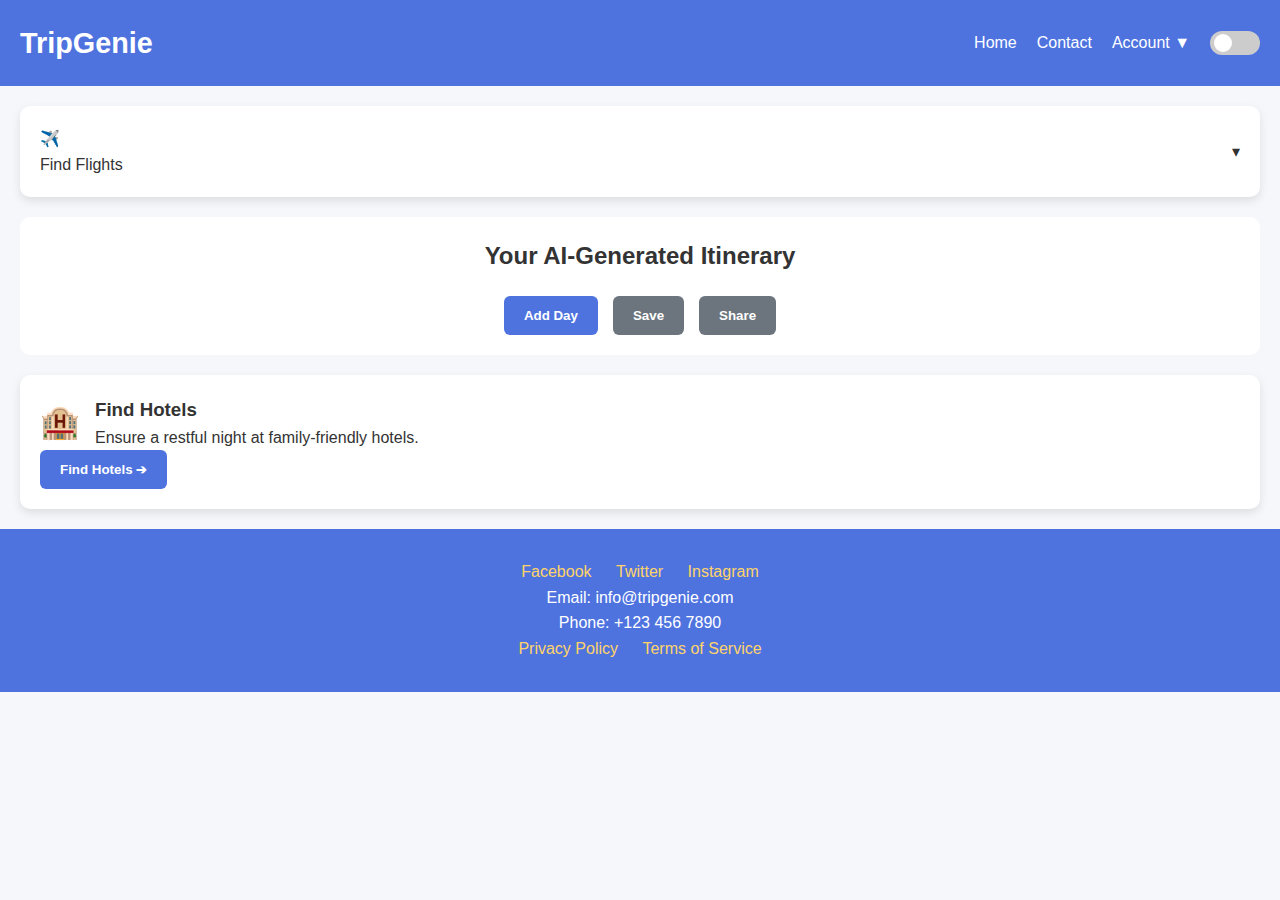
==== itenary.html @ b472f421 "redirection and some misc changes" ====
<!DOCTYPE html>
<html lang="en">

<head>
  <meta charset="UTF-8">
  <meta name="viewport" content="width=device-width, initial-scale=1.0">
  <title>TripGenie - AI Travel Planner</title>
  <link rel="stylesheet" href="itenary.css">
</head>

<body>
  <!-- Header -->
  <header>
    <div class="logo">TripGenie</div>
    <nav>
      <ul class="nav-links">
        <li><a href="#home">Home</a></li>
        <li><a href="#contact">Contact</a></li>
        <li class="dropdown">
          <a href="#" onclick="toggleDropdown(event)">Account ▼</a>
          <div class="dropdown-menu" id="dropdownMenu">
            <a href="auth/signin.html">Sign In</a>
            <a href="auth/signup.html">Sign Up</a>
          </div>
        </li>
        <label class="switch">
          <input type="checkbox" class="theme-checkbox">
          <span class="slider round"></span>
        </label>
      </ul>
      <div class="hamburger" onclick="toggleMenu()">☰</div>
    </nav>
  </header>

  <!-- Flight Search Collapsible -->
  <section class="card">
    <div class="card-header" onclick="toggleContent()">
      <div class="title">
        <div class="icon">✈️</div> Find Flights
      </div>
      <div class="arrow" id="arrow">&#9662;</div>
    </div>

    <div class="card-content" id="cardContent" style="display: none;">
      <label>From</label>
      <select>
        <option>Mumbai</option>
        <option>Delhi</option>
        <option>Bangalore</option>
        <option>Chennai</option>
        <option>Kolkata</option>
      </select>

      <label>To</label>
      <select>
        <option>Select Destination</option>
        <option>Delhi</option>
        <option>Bangalore</option>
        <option>Chennai</option>
        <option>Kolkata</option>
      </select>

      <div class="trip-type">
        <label><input type="radio" name="trip" checked> Roundtrip</label>
        <label><input type="radio" name="trip"> One-way</label>
      </div>

      <div class="dates">
        <div>
          <label>Depart</label>
          <input type="date">
        </div>
        <div>
          <label>Return</label>
          <input type="date">
        </div>
      </div>

      <button class="primary-button">Search Flights ✈️</button>
    </div>
  </section>

  <!-- AI Itinerary Section -->
  <section class="itinerary">
    <h2 class="section-title">Your AI-Generated Itinerary</h2>
    <div id="itinerary-list">
      <!-- AI-generated itinerary content will be inserted here -->
    </div>

    <div class="button-group">
      <button class="primary-button" onclick="addDay()">Add Day</button>
      <button class="secondary-button" onclick="saveItinerary()">Save</button>
      <button class="secondary-button" onclick="shareItinerary()">Share</button>
    </div>
  </section>

  <!-- Hotel Card -->
  <section class="hotel-card">
    <div class="hotel-info">
      <span class="hotel-icon">🏨</span>
      <div>
        <h3>Find Hotels</h3>
        <p>Ensure a restful night at family-friendly hotels.</p>
      </div>
    </div>
    <button class="primary-button">Find Hotels ➔</button>
  </section>

  <!-- Footer -->
  <footer>
    <div class="social-media">
      <a href="#">Facebook</a>
      <a href="#">Twitter</a>
      <a href="#">Instagram</a>
    </div>
    <div class="contact-info">
      <p>Email: info@tripgenie.com</p>
      <p>Phone: +123 456 7890</p>
    </div>
    <div class="legal">
      <a href="#">Privacy Policy</a>
      <a href="#">Terms of Service</a>
    </div>
  </footer>

  <!-- JavaScript -->
  <script>
    function toggleContent() {
      const content = document.getElementById('cardContent');
      const arrow = document.getElementById('arrow');
      content.style.display = content.style.display === 'block' ? 'none' : 'block';
      arrow.classList.toggle('rotate');
    }

    function toggleDropdown(event) {
      event.preventDefault();
      document.getElementById('dropdownMenu').classList.toggle('show');
    }

    function toggleMenu() {
      document.querySelector('.nav-links').classList.toggle('active');
    }

    function addDay() {
      const itinerary = document.getElementById('itinerary-list');
      const day = document.createElement('div');
      day.innerHTML = `<p>Day ${itinerary.children.length + 1}: [AI Suggested Plan]</p>`;
      itinerary.appendChild(day);
    }

    function saveItinerary() {
      alert("Your itinerary has been saved!");
    }

    function shareItinerary() {
      alert("Sharing your AI-generated itinerary...");
    }
  </script>
</body>

</html>
---- itenary.css ----
/* Reset & Base Styles */
* {
  margin: 0;
  padding: 0;
  box-sizing: border-box;
  font-family: 'Poppins', sans-serif;
}

body {
  background-color: #f5f7fa;
  color: #333;
  line-height: 1.6;
}

a {
  text-decoration: none;
  color: inherit;
}

button {
  cursor: pointer;
}

/* Header */
header {
  background-color: #4e73df;
  color: #fff;
  padding: 20px;
  display: flex;
  justify-content: space-between;
  align-items: center;
}

.logo {
  font-size: 1.8rem;
  font-weight: bold;
}

nav .nav-links {
  list-style: none;
  display: flex;
  align-items: center;
  gap: 20px;
}

.nav-links a {
  color: #fff;
  font-weight: 500;
  transition: color 0.3s;
}

.nav-links a:hover {
  color: #ffd369;
}

.hamburger {
  display: none;
  font-size: 24px;
  cursor: pointer;
}

/* Dropdown */
.dropdown-menu {
  display: none;
  position: absolute;
  background-color: #fff;
  color: #333;
  border-radius: 5px;
  box-shadow: 0 4px 8px rgba(0,0,0,0.1);
  padding: 10px;
  margin-top: 10px;
}

.dropdown-menu a {
  display: block;
  padding: 8px 12px;
  color: #333;
}

.dropdown-menu a:hover {
  background-color: #f0f0f0;
}

.show {
  display: block;
}

/* Theme Toggle */
.switch {
  position: relative;
  display: inline-block;
  width: 50px;
  height: 24px;
}

.switch input {
  opacity: 0;
  width: 0;
  height: 0;
}

.slider {
  position: absolute;
  top: 0; left: 0;
  right: 0; bottom: 0;
  background-color: #ccc;
  border-radius: 34px;
}

.slider:before {
  position: absolute;
  content: "";
  height: 18px;
  width: 18px;
  left: 4px;
  bottom: 3px;
  background-color: white;
  border-radius: 50%;
  transition: 0.4s;
}

input:checked + .slider {
  background-color: #2196F3;
}

input:checked + .slider:before {
  transform: translateX(26px);
}

/* Card Styling */
.card, .hotel-card {
  background-color: #fff;
  border-radius: 10px;
  padding: 20px;
  margin: 20px;
  box-shadow: 0 4px 10px rgba(0,0,0,0.1);
}

.card-header {
  display: flex;
  justify-content: space-between;
  align-items: center;
  cursor: pointer;
}

.card-content {
  margin-top: 20px;
}

select, input[type="text"], input[type="date"] {
  width: 100%;
  padding: 8px 12px;
  margin-top: 8px;
  margin-bottom: 16px;
  border-radius: 6px;
  border: 1px solid #ccc;
}

.trip-type {
  margin: 15px 0;
}

.dates {
  display: flex;
  gap: 20px;
}

.primary-button, .secondary-button {
  background-color: #4e73df;
  color: #fff;
  padding: 12px 20px;
  border: none;
  border-radius: 6px;
  font-weight: 600;
  transition: background-color 0.3s;
}

.primary-button:hover, .secondary-button:hover {
  background-color: #3b5bc7;
}

.secondary-button {
  background-color: #6c757d;
}

.section-title {
  text-align: center;
  font-size: 24px;
  margin-bottom: 20px;
}

.itinerary {
  background-color: #fff;
  padding: 20px;
  border-radius: 10px;
  margin: 20px;
}

.itinerary-container {
  margin-bottom: 20px;
}

.button-group {
  display: flex;
  gap: 15px;
  justify-content: center;
}

/* Hotel */
.hotel-info {
  display: flex;
  align-items: center;
  gap: 15px;
}

.hotel-icon {
  font-size: 2rem;
}

.hotel-btn {
  margin-top: 15px;
  background-color: #4e73df;
  color: #fff;
  padding: 12px 20px;
  border: none;
  border-radius: 6px;
}

.hotel-btn:hover {
  background-color: #3b5bc7;
}

/* Footer */
footer {
  background-color: #4e73df;
  color: #fff;
  padding: 30px;
  text-align: center;
}

footer a {
  color: #ffd369;
  margin: 0 10px;
}

footer a:hover {
  text-decoration: underline;
}

/* Arrow Rotation */
.rotate {
  transform: rotate(180deg);
  transition: transform 0.3s;
}

/* Responsive */
@media (max-width: 768px) {
  .nav-links {
    display: none;
    flex-direction: column;
    gap: 15px;
    background-color: #4e73df;
    position: absolute;
    top: 70px;
    right: 20px;
    padding: 20px;
    border-radius: 8px;
  }

  .nav-links.active {
    display: flex;
  }

  .hamburger {
    display: block;
  }

  .dates {
    flex-direction: column;
  }
}
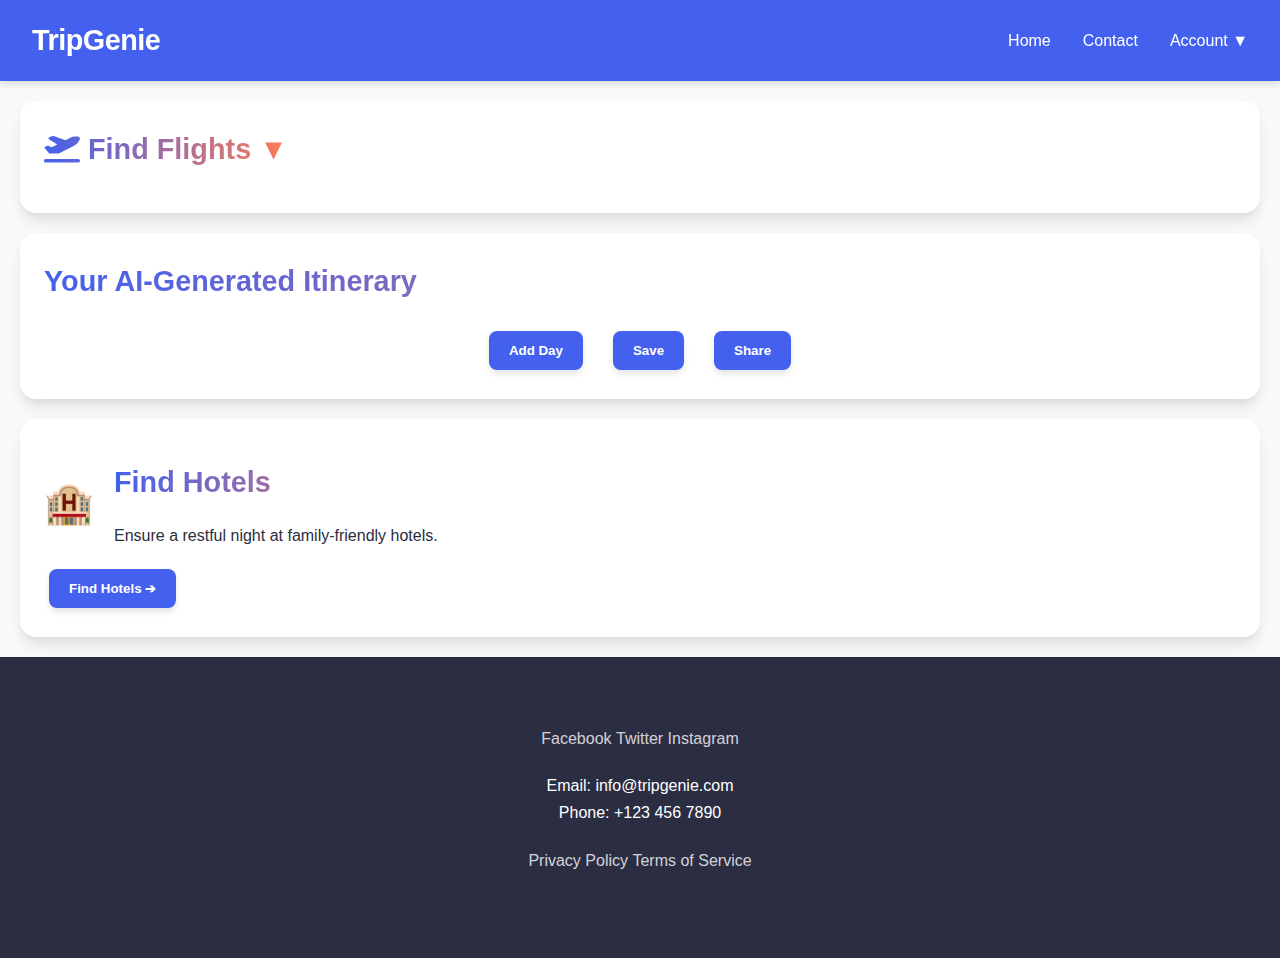
==== commit e4140cf9: "improved styling" ====
--- a/itenary.html
+++ b/itenary.html
@@ -6,6 +6,7 @@
   <meta name="viewport" content="width=device-width, initial-scale=1.0">
   <title>TripGenie - AI Travel Planner</title>
   <link rel="stylesheet" href="itenary.css">
+  <link rel="stylesheet" href="https://cdnjs.cloudflare.com/ajax/libs/font-awesome/6.4.0/css/all.min.css">
 </head>
 
 <body>
@@ -23,56 +24,40 @@
             <a href="auth/signup.html">Sign Up</a>
           </div>
         </li>
-        <label class="switch">
-          <input type="checkbox" class="theme-checkbox">
-          <span class="slider round"></span>
-        </label>
       </ul>
       <div class="hamburger" onclick="toggleMenu()">☰</div>
     </nav>
   </header>
 
   <!-- Flight Search Collapsible -->
-  <section class="card">
-    <div class="card-header" onclick="toggleContent()">
-      <div class="title">
-        <div class="icon">✈️</div> Find Flights
-      </div>
-      <div class="arrow" id="arrow">&#9662;</div>
+  <section class="card flight-card">
+    <div class="card-header" onclick="toggleFlightCard()">
+      <h3>
+        <i class="fa-solid fa-plane-departure"></i> Find Flights
+        <span class="dropdown-icon" id="flightArrow">▼</span>
+      </h3>
     </div>
 
-    <div class="card-content" id="cardContent" style="display: none;">
-      <label>From</label>
-      <select>
-        <option>Mumbai</option>
-        <option>Delhi</option>
-        <option>Bangalore</option>
-        <option>Chennai</option>
-        <option>Kolkata</option>
-      </select>
+    <div class="flight-content">
+      <label for="from">From</label>
+      <input type="text" id="from" placeholder="Enter departure city">
 
-      <label>To</label>
-      <select>
-        <option>Select Destination</option>
-        <option>Delhi</option>
-        <option>Bangalore</option>
-        <option>Chennai</option>
-        <option>Kolkata</option>
-      </select>
+      <label for="to">To</label>
+      <input type="text" id="to" placeholder="Enter destination city">
 
       <div class="trip-type">
-        <label><input type="radio" name="trip" checked> Roundtrip</label>
-        <label><input type="radio" name="trip"> One-way</label>
+        <label><input type="radio" name="trip" value="roundtrip"> Roundtrip</label>
+        <label><input type="radio" name="trip" value="oneway" checked> One-way</label>
       </div>
 
       <div class="dates">
         <div>
-          <label>Depart</label>
-          <input type="date">
+          <label for="depart">Depart</label>
+          <input type="date" id="depart">
         </div>
         <div>
-          <label>Return</label>
-          <input type="date">
+          <label for="return">Return</label>
+          <input type="date" id="return" disabled>
         </div>
       </div>
 
@@ -83,9 +68,7 @@
   <!-- AI Itinerary Section -->
   <section class="itinerary">
     <h2 class="section-title">Your AI-Generated Itinerary</h2>
-    <div id="itinerary-list">
-      <!-- AI-generated itinerary content will be inserted here -->
-    </div>
+    <div id="itinerary-list"></div>
 
     <div class="button-group">
       <button class="primary-button" onclick="addDay()">Add Day</button>
@@ -125,22 +108,35 @@
 
   <!-- JavaScript -->
   <script>
-    function toggleContent() {
-      const content = document.getElementById('cardContent');
-      const arrow = document.getElementById('arrow');
-      content.style.display = content.style.display === 'block' ? 'none' : 'block';
+    // Toggle Flight Card
+    function toggleFlightCard() {
+      const card = document.querySelector('.flight-card');
+      const arrow = document.getElementById('flightArrow');
+      card.classList.toggle('open');
       arrow.classList.toggle('rotate');
     }
 
+    // Handle Roundtrip / One-way logic
+    const tripRadios = document.querySelectorAll('input[name="trip"]');
+    const returnInput = document.getElementById('return');
+    tripRadios.forEach(radio => {
+      radio.addEventListener('change', () => {
+        returnInput.disabled = radio.value !== 'roundtrip';
+      });
+    });
+
+    // Navbar Dropdown
     function toggleDropdown(event) {
       event.preventDefault();
       document.getElementById('dropdownMenu').classList.toggle('show');
     }
 
+    // Hamburger Menu
     function toggleMenu() {
       document.querySelector('.nav-links').classList.toggle('active');
     }
 
+    // Itinerary Controls
     function addDay() {
       const itinerary = document.getElementById('itinerary-list');
       const day = document.createElement('div');
@@ -156,6 +152,7 @@
       alert("Sharing your AI-generated itinerary...");
     }
   </script>
+
 </body>
 
 </html>
--- a/itenary.css
+++ b/itenary.css
@@ -1,251 +1,521 @@
-/* Reset & Base Styles */
-* {
-  margin: 0;
-  padding: 0;
-  box-sizing: border-box;
-  font-family: 'Poppins', sans-serif;
-}
-
-body {
-  background-color: #f5f7fa;
-  color: #333;
-  line-height: 1.6;
-}
-
-a {
-  text-decoration: none;
-  color: inherit;
-}
-
-button {
+/* ==========================================================================
+   1. Reset & Base Styles - with improved variables
+   ========================================================================== */
+   :root {
+    /* Color Variables */
+    --primary-color: #4361ee;
+    --primary-dark: #3a56d4;
+    --secondary-color: #ff7b54;
+    --secondary-dark: #e86a45;
+    --accent-color: #4cc9f0;
+    --text-primary: #2b2d42;
+    --text-secondary: #555b6e;
+    --light-bg: #f8f9fa;
+    --card-bg: #ffffff;
+    --dark-bg: #2b2d42;
+    --success: #4ade80;
+    --warning: #fbbf24;
+    --danger: #ef4444;
+    
+    /* Typography */
+    --heading-font: 'Montserrat', sans-serif;
+    --body-font: 'Poppins', sans-serif;
+    
+    /* Spacing */
+    --spacing-xs: 0.25rem;
+    --spacing-sm: 0.5rem;
+    --spacing-md: 1rem;
+    --spacing-lg: 2rem;
+    --spacing-xl: 4rem;
+    
+    /* Border Radius */
+    --radius-sm: 4px;
+    --radius-md: 8px;
+    --radius-lg: 16px;
+    --radius-full: 9999px;
+    
+    /* Shadows */
+    --shadow-sm: 0 1px 3px rgba(0,0,0,0.12), 0 1px 2px rgba(0,0,0,0.24);
+    --shadow-md: 0 4px 6px rgba(0,0,0,0.1);
+    --shadow-lg: 0 10px 15px -3px rgba(0,0,0,0.1), 0 4px 6px -2px rgba(0,0,0,0.05);
+    --shadow-hover: 0 14px 28px rgba(0,0,0,0.25), 0 10px 10px rgba(0,0,0,0.22);
+  }
+  
+  * {
+    margin: 0;
+    padding: 0;
+    box-sizing: border-box;
+  }
+  
+  body {
+    background-color: var(--light-bg);
+    color: var(--text-primary);
+    line-height: 1.7;
+    font-family: var(--body-font);
+  }
+  a {
+    text-decoration: none;
+    color: var(--primary-color);
+    transition: all 0.3s ease;
+  }
+  
+  a:hover {
+    color: var(--primary-dark);
+  }
+  
+  button {
+    cursor: pointer;
+    font-family: var(--body-font);
+  }
+  /* ==========================================================================
+     2. Header & Navigation - modernized design
+     ========================================================================== */
+     header {
+      background-color: var(--primary-color);
+      color: white;
+      padding: var(--spacing-md) var(--spacing-lg);
+      display: flex;
+      justify-content: space-between;
+      align-items: center;
+      box-shadow: var(--shadow-md);
+      position: sticky;
+      top: 0;
+      z-index: 100;
+    }
+    
+    .logo {
+      font-size: 1.8rem;
+      font-weight: 800;
+      letter-spacing: -0.5px;
+      color: white;
+      font-family: var(--heading-font);
+      display: flex;
+      align-items: center;
+      gap: var(--spacing-sm);
+    }
+    
+    .logo:hover {
+      transform: scale(1.05);
+      transition: transform 0.3s ease;
+    }
+    
+    nav .nav-links {
+      list-style: none;
+      display: flex;
+      align-items: center;
+      gap: var(--spacing-lg);
+    }
+    
+    .nav-links a {
+      color: white;
+      font-weight: 500;
+      transition: all 0.3s ease;
+      position: relative;
+      padding: var(--spacing-sm) 0;
+    }
+    
+    .nav-links a::after {
+      content: '';
+      position: absolute;
+      width: 0;
+      height: 2px;
+      bottom: 0;
+      left: 0;
+      background-color: white;
+      transition: width 0.3s ease;
+    }
+    
+    .nav-links a:hover {
+      color: white;
+    }
+    
+    .nav-links a:hover::after {
+      width: 100%;
+    }
+    
+    .hamburger {
+      display: none;
+      font-size: 24px;
+      cursor: pointer;
+      background: none;
+      border: none;
+      color: white;
+    }
+    
+    /* Dropdown Navigation - enhanced */
+    .dropdown {
+      position: relative;
+    }
+    
+    .dropdown-menu {
+      display: none;
+      position: absolute;
+      background: var(--card-bg);
+      border-radius: var(--radius-md);
+      box-shadow: var(--shadow-lg);
+      top: 40px;
+      right: 0;
+      min-width: 180px;
+      overflow: hidden;
+      transform-origin: top right;
+      transform: scale(0.95);
+      opacity: 0;
+      transition: transform 0.2s ease, opacity 0.2s ease;
+      z-index: 100;
+    }
+    
+    .dropdown-menu a {
+      display: block;
+      padding: var(--spacing-md);
+      color: var(--text-primary);
+      border-bottom: 1px solid rgba(0,0,0,0.05);
+      transition: all 0.2s ease;
+    }
+    
+    .dropdown-menu a:last-child {
+      border-bottom: none;
+    }
+    
+    .dropdown-menu a:hover {
+      background-color: rgba(0,0,0,0.03);
+      padding-left: calc(var(--spacing-md) + 5px);
+      color: var(--primary-color);
+    }
+    
+    .dropdown-menu.active,
+    .dropdown-menu.show {
+      display: block;
+      transform: scale(1);
+      opacity: 1;
+    }
+    
+/* ===================== Enhanced Card Styling ===================== */
+.flight-card {
+  overflow: hidden;
+  border-radius: var(--radius-lg);
+}
+
+.flight-content {
+  display: none;
+  padding-top: 10px;
+}
+
+.card-header {
   cursor: pointer;
-}
-
-/* Header */
-header {
-  background-color: #4e73df;
-  color: #fff;
-  padding: 20px;
   display: flex;
   justify-content: space-between;
   align-items: center;
 }
 
-.logo {
+.card-header .dropdown-icon {
+  transition: transform 0.3s ease;
+}
+
+.flight-card.open .dropdown-icon {
+  transform: rotate(180deg);
+}
+
+.flight-card.open .flight-content {
+  display: block;
+}
+
+.flight-card input {
+  width: 100%;
+  padding: 12px 16px;
+  margin: 10px 0;
+  border-radius: var(--radius-md);
+  border: 1px solid #ddd;
+  font-size: 1rem;
+  background-color: #fafafa;
+  transition: border-color 0.3s ease, box-shadow 0.3s ease;
+}
+
+.flight-card input:focus {
+  border-color: var(--primary-color);
+  box-shadow: 0 0 8px rgba(67, 97, 238, 0.3);
+}
+
+.trip-type {
+  margin: 20px 0;
+  display: flex;
+  gap: 20px;
+  align-items: center;
+}
+
+.dates {
+  display: flex;
+  gap: 24px;
+  flex-wrap: wrap;
+}
+
+.dates div {
+  flex: 1;
+}
+
+input[type="radio"] {
+  margin-right: 8px;
+}
+
+/* ===================== Card Base Styling ===================== */
+.card,
+.hotel-card,
+.itinerary {
+  background-color: var(--card-bg, #fff);
+  border-radius: var(--radius-lg);
+  padding: 24px;
+  margin: 20px;
+  box-shadow: var(--shadow-lg, 0 4px 15px rgba(0, 0, 0, 0.1));
+  transition: transform 0.3s ease, box-shadow 0.3s ease;
+}
+
+.card:hover,
+.hotel-card:hover,
+.itinerary:hover {
+  transform: translateY(-5px);
+  box-shadow: var(--shadow-hover, 0 8px 20px rgba(0, 0, 0, 0.15));
+}
+
+/* ===================== Gradient Headings ===================== */
+.card-header h3,
+.itinerary .section-title,
+.hotel-card h3 {
+  font-family: var(--heading-font, 'Poppins', sans-serif);
   font-size: 1.8rem;
-  font-weight: bold;
-}
-
-nav .nav-links {
-  list-style: none;
+  background: linear-gradient(90deg, var(--primary-color), var(--secondary-color));
+  -webkit-background-clip: text;
+  -webkit-text-fill-color: transparent;
+  margin-bottom: 15px;
+}
+
+/* Inputs & Select inside Cards */
+select,
+input[type="text"],
+input[type="date"] {
+  width: 100%;
+  padding: 12px 16px;
+  margin-top: 10px;
+  margin-bottom: 20px;
+  border-radius: var(--radius-md);
+  border: 1px solid #ddd;
+  font-size: 1rem;
+  background-color: #fafafa;
+  transition: border-color 0.3s, box-shadow 0.3s;
+}
+
+select:focus,
+input:focus {
+  outline: none;
+  border-color: var(--primary-color);
+  box-shadow: 0 0 8px rgba(67, 97, 238, 0.3);
+}
+
+/* ===================== Refined Button Group ===================== */
+.button-group {
+  display: flex;
+  gap: 20px;
+  justify-content: center;
+  margin-top: 20px;
+  flex-wrap: wrap;
+}
+
+/* ===================== Hotel Card Upgrades ===================== */
+.hotel-info {
   display: flex;
   align-items: center;
   gap: 20px;
-}
-
-.nav-links a {
+  padding: 15px 0;
+}
+
+.hotel-icon {
+  font-size: 2.5rem;
+  color: var(--primary-color);
+}
+
+.hotel-details {
+  font-size: 1rem;
+  color: var(--text-secondary);
+}
+
+/* ===================== Upgraded Hotel Button ===================== */
+.hotel-btn {
+  margin-top: 20px;
+  background-color: var(--primary-color);
   color: #fff;
-  font-weight: 500;
-  transition: color 0.3s;
-}
-
-.nav-links a:hover {
-  color: #ffd369;
-}
-
-.hamburger {
-  display: none;
-  font-size: 24px;
-  cursor: pointer;
-}
-
-/* Dropdown */
-.dropdown-menu {
-  display: none;
-  position: absolute;
-  background-color: #fff;
-  color: #333;
-  border-radius: 5px;
-  box-shadow: 0 4px 8px rgba(0,0,0,0.1);
-  padding: 10px;
-  margin-top: 10px;
-}
-
-.dropdown-menu a {
-  display: block;
-  padding: 8px 12px;
-  color: #333;
-}
-
-.dropdown-menu a:hover {
-  background-color: #f0f0f0;
-}
-
-.show {
-  display: block;
-}
-
-/* Theme Toggle */
-.switch {
-  position: relative;
-  display: inline-block;
-  width: 50px;
-  height: 24px;
-}
-
-.switch input {
-  opacity: 0;
-  width: 0;
-  height: 0;
-}
-
-.slider {
-  position: absolute;
-  top: 0; left: 0;
-  right: 0; bottom: 0;
-  background-color: #ccc;
-  border-radius: 34px;
-}
-
-.slider:before {
-  position: absolute;
-  content: "";
-  height: 18px;
-  width: 18px;
-  left: 4px;
-  bottom: 3px;
-  background-color: white;
-  border-radius: 50%;
-  transition: 0.4s;
-}
-
-input:checked + .slider {
-  background-color: #2196F3;
-}
-
-input:checked + .slider:before {
-  transform: translateX(26px);
-}
-
-/* Card Styling */
-.card, .hotel-card {
-  background-color: #fff;
-  border-radius: 10px;
+  padding: 14px 24px;
+  border: none;
+  border-radius: var(--radius-md);
+  font-weight: 600;
+  transition: background-color 0.3s ease, transform 0.3s ease;
+}
+
+.hotel-btn:hover {
+  background-color: var(--primary-dark);
+  transform: translateY(-3px);
+}
+
+.hotel-btn:active {
+  transform: scale(0.97);
+}
+
+/* ===================== Itinerary Styling ===================== */
+.itinerary-container {
+  background-color: #f9f9f9;
   padding: 20px;
-  margin: 20px;
-  box-shadow: 0 4px 10px rgba(0,0,0,0.1);
-}
-
-.card-header {
-  display: flex;
-  justify-content: space-between;
-  align-items: center;
-  cursor: pointer;
-}
-
-.card-content {
-  margin-top: 20px;
-}
-
-select, input[type="text"], input[type="date"] {
-  width: 100%;
-  padding: 8px 12px;
-  margin-top: 8px;
-  margin-bottom: 16px;
-  border-radius: 6px;
-  border: 1px solid #ccc;
-}
-
-.trip-type {
-  margin: 15px 0;
-}
-
-.dates {
-  display: flex;
-  gap: 20px;
-}
-
-.primary-button, .secondary-button {
-  background-color: #4e73df;
+  border-radius: var(--radius-md);
+  box-shadow: var(--shadow-sm, 0 2px 8px rgba(0, 0, 0, 0.1));
+  margin-bottom: 20px;
+}
+
+.itinerary-container p {
+  margin-bottom: 10px;
+  color: var(--text-secondary, #555);
+  font-size: 1rem;
+}
+
+/* ===================== Improved Buttons ===================== */
+button,
+.hotel-btn {
+  background-color: var(--primary-color);
   color: #fff;
   padding: 12px 20px;
+  margin: 5px;
   border: none;
-  border-radius: 6px;
+  border-radius: var(--radius-md);
   font-weight: 600;
-  transition: background-color 0.3s;
-}
-
-.primary-button:hover, .secondary-button:hover {
-  background-color: #3b5bc7;
-}
-
-.secondary-button {
-  background-color: #6c757d;
-}
-
-.section-title {
-  text-align: center;
-  font-size: 24px;
-  margin-bottom: 20px;
-}
-
-.itinerary {
-  background-color: #fff;
-  padding: 20px;
-  border-radius: 10px;
-  margin: 20px;
-}
-
-.itinerary-container {
-  margin-bottom: 20px;
-}
-
-.button-group {
-  display: flex;
-  gap: 15px;
-  justify-content: center;
-}
-
-/* Hotel */
-.hotel-info {
-  display: flex;
-  align-items: center;
-  gap: 15px;
-}
-
-.hotel-icon {
-  font-size: 2rem;
-}
-
-.hotel-btn {
-  margin-top: 15px;
-  background-color: #4e73df;
-  color: #fff;
-  padding: 12px 20px;
-  border: none;
-  border-radius: 6px;
-}
-
+  cursor: pointer;
+  box-shadow: var(--shadow-md, 0 4px 10px rgba(0, 0, 0, 0.1));
+  transition: background-color 0.3s ease, transform 0.3s ease;
+}
+
+button:hover,
 .hotel-btn:hover {
-  background-color: #3b5bc7;
-}
-
-/* Footer */
-footer {
-  background-color: #4e73df;
-  color: #fff;
-  padding: 30px;
-  text-align: center;
-}
-
-footer a {
-  color: #ffd369;
-  margin: 0 10px;
-}
-
-footer a:hover {
-  text-decoration: underline;
-}
+  background-color: var(--primary-dark);
+  transform: translateY(-3px);
+}
+
+button:active,
+.hotel-btn:active {
+  transform: scale(0.97);
+}
+
+/* Optional: Different Button Colors */
+button.save-btn {
+  background-color: #4CAF50; /* green */
+}
+
+button.share-btn {
+  background-color: #FF9800; /* orange */
+}
+
+/* ===================== Responsive Layout Improvements ===================== */
+@media (max-width: 768px) {
+  .dates {
+    flex-direction: column;
+  }
+
+  .button-group {
+    flex-direction: column;
+    gap: 15px;
+  }
+
+  .trip-type {
+    flex-direction: column;
+    gap: 10px;
+  }
+
+  .hotel-info {
+    flex-direction: column;
+    align-items: flex-start;
+  }
+}
+
+/* ==========================================================================
+     8. Footer - enhanced visual style
+     ========================================================================== */
+     footer {
+      background-color: var(--dark-bg);
+      color: white;
+      padding: var(--spacing-xl) var(--spacing-lg);
+      text-align: center;
+    }
+    
+    footer .footer-content {
+      display: grid;
+      grid-template-columns: repeat(auto-fit, minmax(250px, 1fr));
+      gap: var(--spacing-lg);
+      max-width: 1200px;
+      margin: 0 auto;
+      text-align: left;
+    }
+    
+    footer h3 {
+      font-size: 1.5rem;
+      margin-bottom: var(--spacing-md);
+      color: white;
+      position: relative;
+      padding-bottom: var(--spacing-sm);
+    }
+    
+    footer h3::after {
+      content: '';
+      position: absolute;
+      bottom: 0;
+      left: 0;
+      width: 50px;
+      height: 3px;
+      background: var(--secondary-color);
+    }
+    
+    footer .social-media, 
+    footer .contact-info, 
+    footer .legal {
+      margin-bottom: var(--spacing-md);
+    }
+    
+    footer .social-icons {
+      display: flex;
+      gap: var(--spacing-md);
+      margin-top: var(--spacing-sm);
+    }
+    
+    footer .social-icons a {
+      width: 40px;
+      height: 40px;
+      display: flex;
+      align-items: center;
+      justify-content: center;
+      background: rgba(255, 255, 255, 0.1);
+      border-radius: 50%;
+      transition: all 0.3s ease;
+    }
+    
+    footer .social-icons a:hover {
+      background: var(--primary-color);
+      transform: translateY(-3px);
+    }
+    
+    footer a {
+      color: rgba(255, 255, 255, 0.8);
+      text-decoration: none;
+      margin: 0;
+      transition: all 0.3s ease;
+      display: inline-block;
+      padding: var(--spacing-xs) 0;
+    }
+    
+    footer a:hover {
+      color: white;
+      transform: translateX(3px);
+    }
+    
+    footer .copyright {
+      margin-top: var(--spacing-lg);
+      padding-top: var(--spacing-lg);
+      border-top: 1px solid rgba(255, 255, 255, 0.1);
+      font-size: 0.9rem;
+      color: rgba(255, 255, 255, 0.6);
+    }
+    
 
 /* Arrow Rotation */
 .rotate {
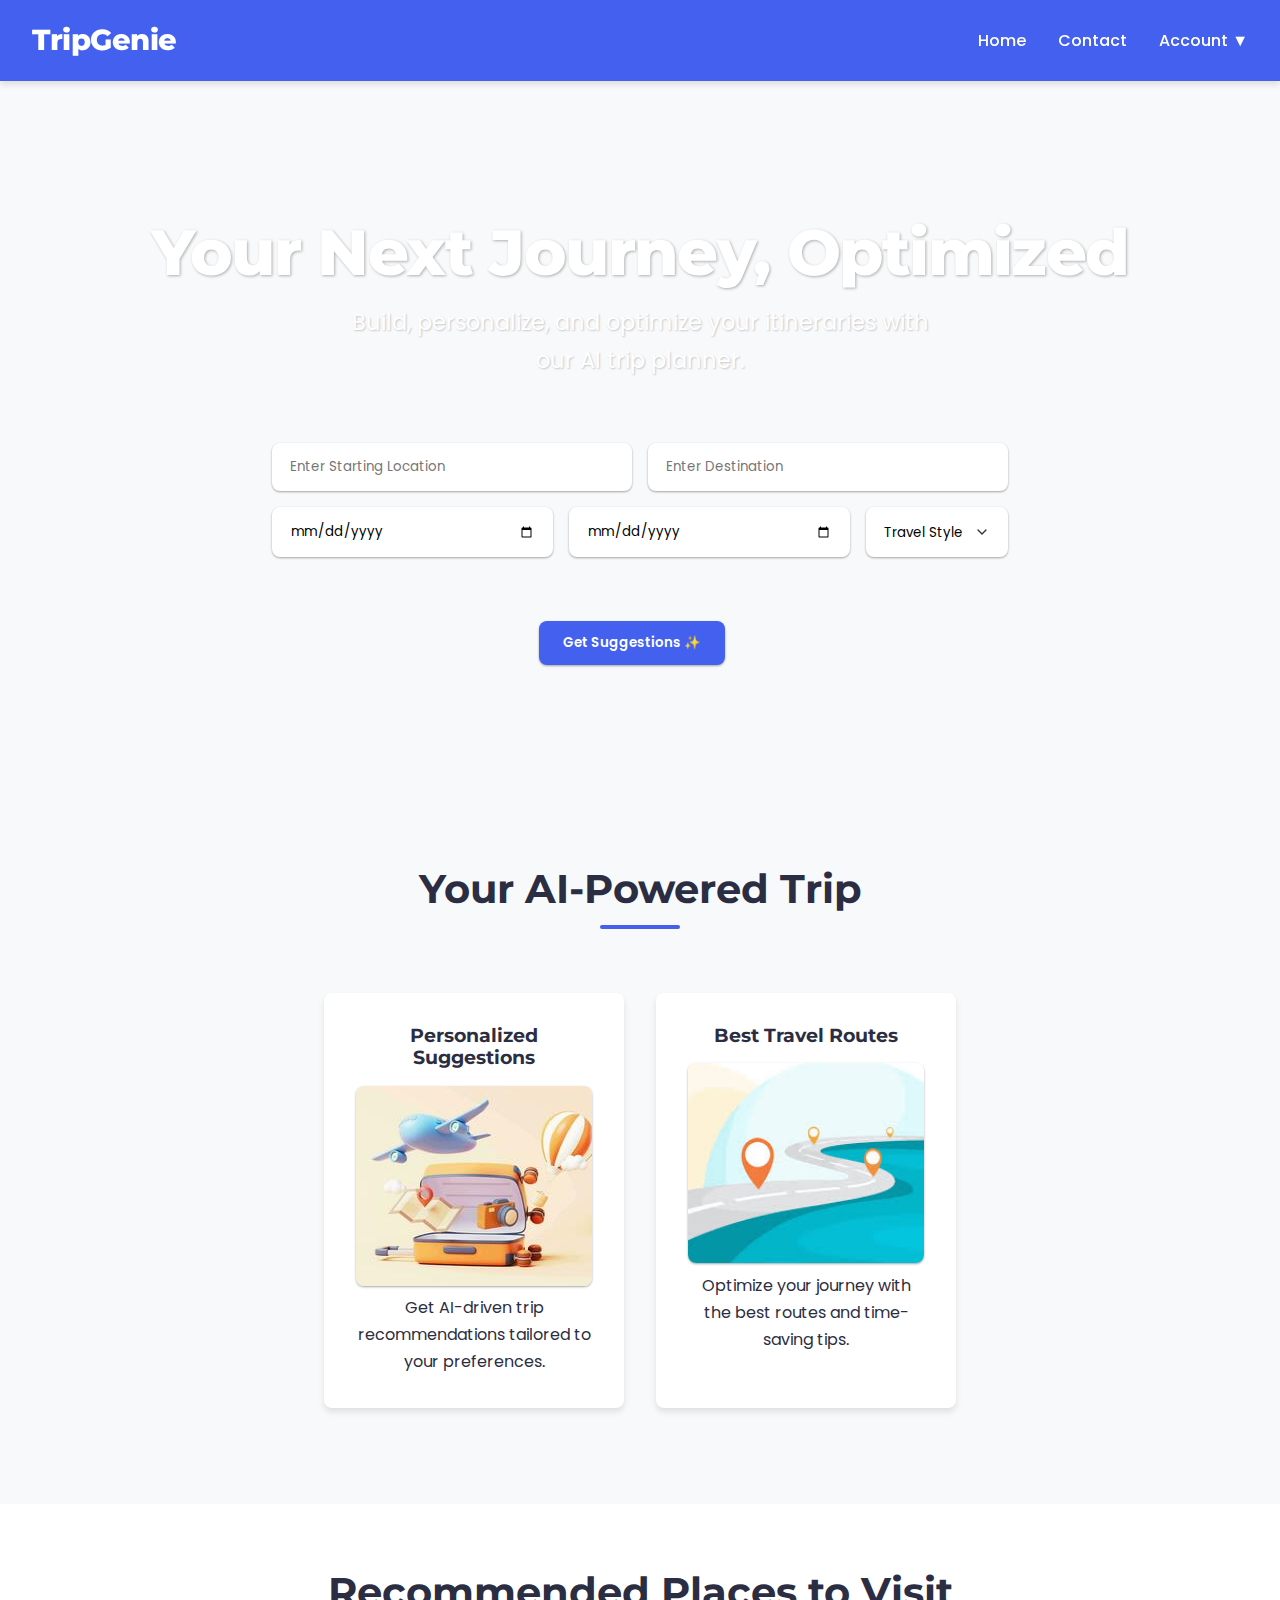
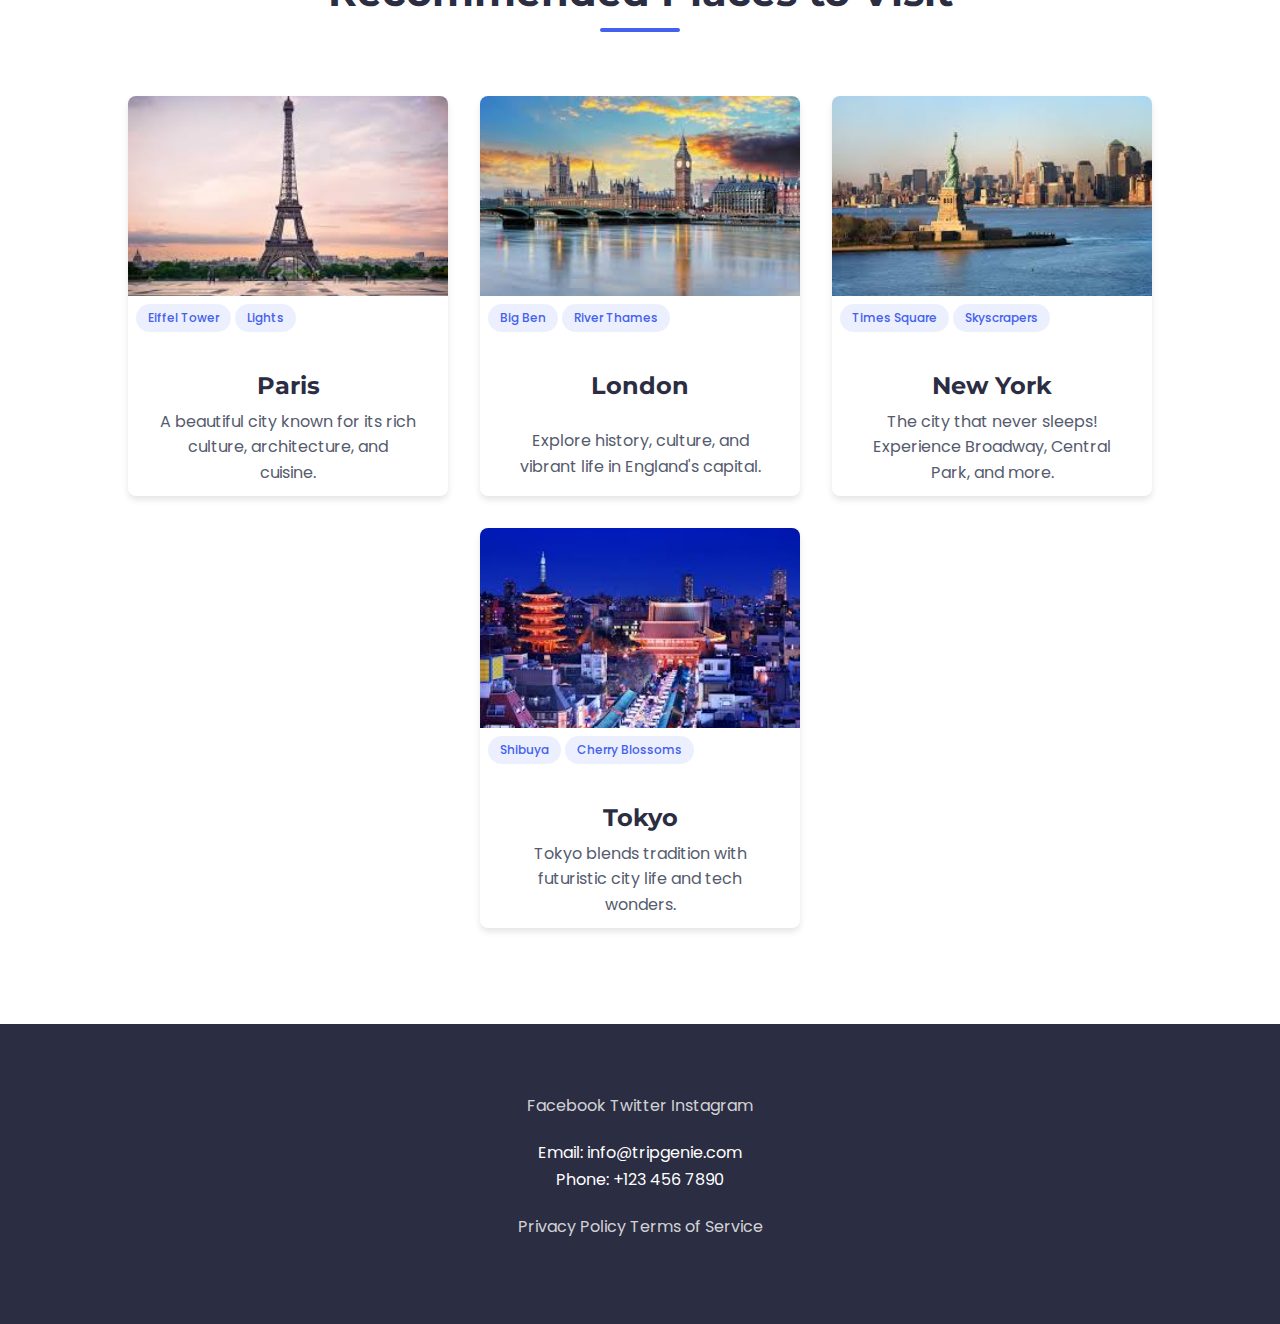
==== commit 51dfe105: "changes" ====
--- a/itenary.html
+++ b/itenary.html
@@ -7,10 +7,17 @@
   <title>TripGenie - AI Travel Planner</title>
   <link rel="stylesheet" href="itenary.css">
   <link rel="stylesheet" href="https://cdnjs.cloudflare.com/ajax/libs/font-awesome/6.4.0/css/all.min.css">
+  <style>
+    .nav-links { display: none; }
+    .nav-links.active { display: block; }
+    .saved-item { background-color: #fff; padding: 15px; border-radius: 8px; margin-bottom: 15px; }
+    .saved-item button { margin-right: 10px; }
+    pre { white-space: pre-wrap; }
+  </style>
 </head>
 
 <body>
-  <!-- Header -->
+  <!-- Header Section -->
   <header>
     <div class="logo">TripGenie</div>
     <nav>
@@ -29,50 +36,35 @@
     </nav>
   </header>
 
-  <!-- Flight Search Collapsible -->
+  <!-- Flight Search -->
   <section class="card flight-card">
     <div class="card-header" onclick="toggleFlightCard()">
-      <h3>
-        <i class="fa-solid fa-plane-departure"></i> Find Flights
-        <span class="dropdown-icon" id="flightArrow">▼</span>
-      </h3>
+      <h3><i class="fa-solid fa-plane-departure"></i> Find Flights <span id="flightArrow">▼</span></h3>
     </div>
-
     <div class="flight-content">
-      <label for="from">From</label>
+      <label>From</label>
       <input type="text" id="from" placeholder="Enter departure city">
-
-      <label for="to">To</label>
+      <label>To</label>
       <input type="text" id="to" placeholder="Enter destination city">
-
       <div class="trip-type">
         <label><input type="radio" name="trip" value="roundtrip"> Roundtrip</label>
         <label><input type="radio" name="trip" value="oneway" checked> One-way</label>
       </div>
-
       <div class="dates">
-        <div>
-          <label for="depart">Depart</label>
-          <input type="date" id="depart">
-        </div>
-        <div>
-          <label for="return">Return</label>
-          <input type="date" id="return" disabled>
-        </div>
+        <div><label>Depart</label><input type="date" id="depart"></div>
+        <div><label>Return</label><input type="date" id="return" disabled></div>
       </div>
-
-      <button class="primary-button">Search Flights ✈️</button>
+      <button class="primary-button" type="button">Search Flights ✈️</button>
     </div>
   </section>
 
   <!-- AI Itinerary Section -->
   <section class="itinerary">
-    <h2 class="section-title">Your AI-Generated Itinerary</h2>
+    <h2>Your AI-Generated Itinerary</h2>
     <div id="itinerary-list"></div>
-
     <div class="button-group">
       <button class="primary-button" onclick="addDay()">Add Day</button>
-      <button class="secondary-button" onclick="saveItinerary()">Save</button>
+      <button onclick="saveItinerary()">Save</button>
       <button class="secondary-button" onclick="shareItinerary()">Share</button>
     </div>
   </section>
@@ -86,7 +78,7 @@
         <p>Ensure a restful night at family-friendly hotels.</p>
       </div>
     </div>
-    <button class="primary-button">Find Hotels ➔</button>
+    <button class="primary-button" type="button">Find Hotels ➔</button>
   </section>
 
   <!-- Footer -->
@@ -105,54 +97,51 @@
       <a href="#">Terms of Service</a>
     </div>
   </footer>
-
-  <!-- JavaScript -->
+  
   <script>
-    // Toggle Flight Card
-    function toggleFlightCard() {
+    // Add AI Suggested Day
+    window.addDay = () => {
+      const list = document.getElementById('itinerary-list');
+      const day = document.createElement('div');
+      day.innerHTML = `<p>Day ${list.children.length + 1}: [AI Suggested Plan]</p>`;
+      list.appendChild(day);
+    };
+    // Toggle Functions
+    window.toggleFlightCard = () => {
       const card = document.querySelector('.flight-card');
       const arrow = document.getElementById('flightArrow');
       card.classList.toggle('open');
       arrow.classList.toggle('rotate');
-    }
+    };
 
-    // Handle Roundtrip / One-way logic
+    window.toggleDropdown = (e) => {
+      e.preventDefault();
+      document.getElementById('dropdownMenu').classList.toggle('show');
+    };
+
+    window.toggleMenu = () => {
+      document.querySelector('.nav-links').classList.toggle('active');
+    };
+
+    // Enable Return Date on Roundtrip
     const tripRadios = document.querySelectorAll('input[name="trip"]');
     const returnInput = document.getElementById('return');
     tripRadios.forEach(radio => {
       radio.addEventListener('change', () => {
-        returnInput.disabled = radio.value !== 'roundtrip';
+        returnInput.disabled = !(radio.value === 'roundtrip' && radio.checked);
       });
     });
-
-    // Navbar Dropdown
-    function toggleDropdown(event) {
-      event.preventDefault();
-      document.getElementById('dropdownMenu').classList.toggle('show');
-    }
-
-    // Hamburger Menu
-    function toggleMenu() {
-      document.querySelector('.nav-links').classList.toggle('active');
-    }
-
-    // Itinerary Controls
-    function addDay() {
-      const itinerary = document.getElementById('itinerary-list');
-      const day = document.createElement('div');
-      day.innerHTML = `<p>Day ${itinerary.children.length + 1}: [AI Suggested Plan]</p>`;
-      itinerary.appendChild(day);
-    }
-
-    function saveItinerary() {
-      alert("Your itinerary has been saved!");
-    }
-
-    function shareItinerary() {
-      alert("Sharing your AI-generated itinerary...");
-    }
+    // Load Trip Data from LocalStorage and Generate AI Itinerary
+    document.addEventListener('DOMContentLoaded', async () => {
+      const tripData = JSON.parse(localStorage.getItem('tripData'));
+      if (!tripData) {
+        alert("No trip data found! Redirecting...");
+        window.location.href = "index.html";
+        return;
+      }
+      await generateItinerary(tripData.destination, 3); // Dynamic days if needed
+    });
   </script>
-
 </body>
 
 </html>
--- a/itenary.css
+++ b/itenary.css
@@ -428,7 +428,6 @@
     align-items: flex-start;
   }
 }
-
 /* ==========================================================================
      8. Footer - enhanced visual style
      ========================================================================== */
